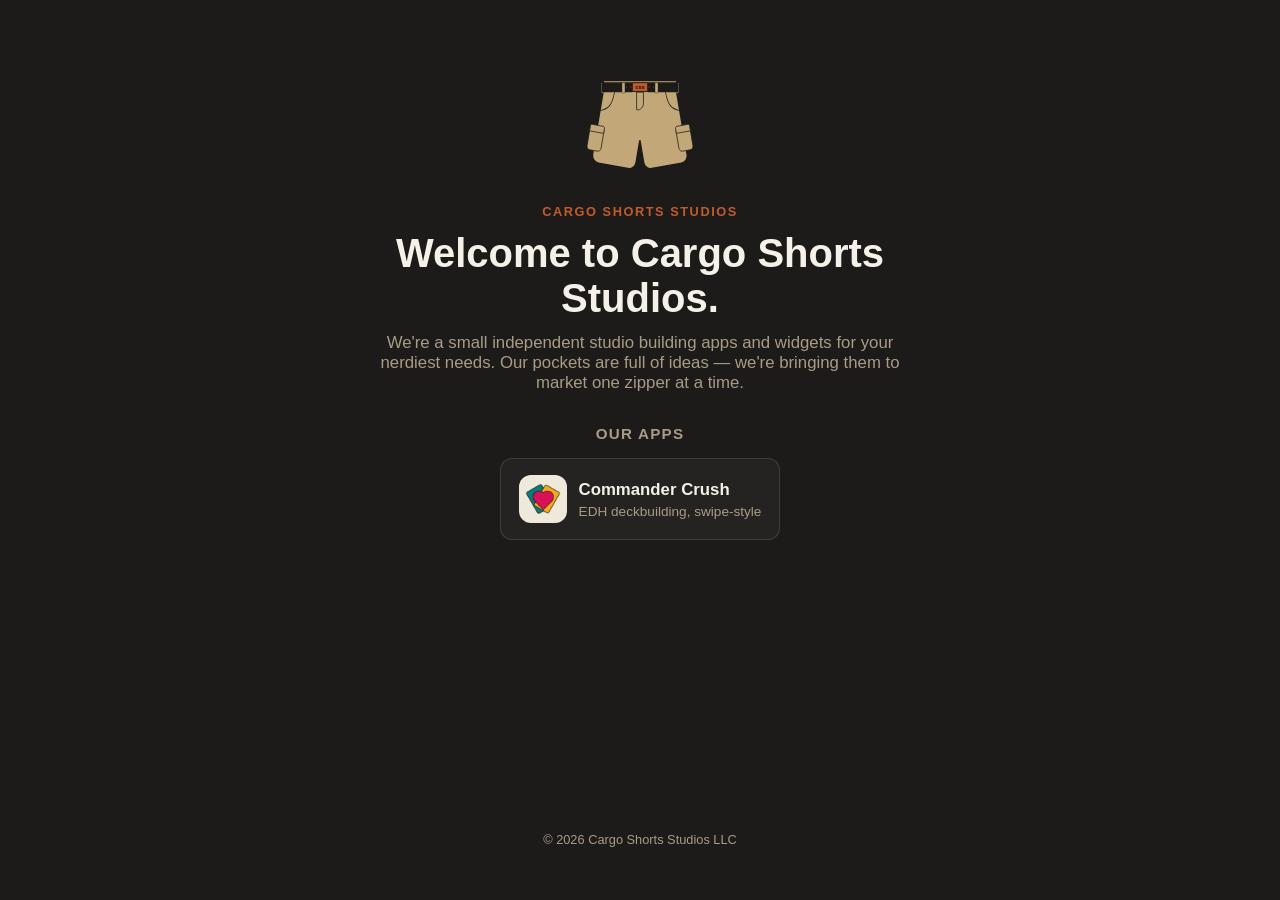
==== index.html @ be277df1 "Publish Commander Crush privacy policy and terms of service Replaces the "coming soon" placeholders " ====
<!DOCTYPE html>
<html lang="en">
<head>
  <meta charset="UTF-8" />
  <meta name="viewport" content="width=device-width, initial-scale=1.0" />
  <title>Cargo Shorts Studios</title>
  <meta name="description" content="Cargo Shorts Studios — a small independent studio building apps and widgets for your nerdiest needs." />
  <link rel="icon" href="assets/icon.svg" type="image/svg+xml" />
  <link rel="stylesheet" href="style.css" />
</head>
<body>
  <main class="wrap">
    <img class="logo" src="assets/logo.svg" alt="Cargo Shorts Studios logo" width="120" height="120" />
    <p class="eyebrow">Cargo Shorts Studios</p>
    <h1>Welcome to Cargo Shorts Studios.</h1>
    <p class="sub">We're a small independent studio building apps and widgets for your nerdiest needs. Our pockets are full of ideas — we're bringing them to market one zipper at a time.</p>

    <section class="apps">
      <h2 class="apps-heading">Our Apps</h2>
      <div class="apps-grid">
        <a class="app-card" href="commandercrush.html" tabindex="0">
          <img class="app-card__icon" src="assets/commander-crush-icon.png" alt="" width="48" height="48" />
          <span class="app-card__body">
            <span class="app-card__name">Commander Crush</span>
            <span class="app-card__tag">EDH deckbuilding, swipe-style</span>
          </span>
          <span class="app-card__tooltip">Hot singles in your commander deck? We can't promise that. But swipe right on your next favorite Commander and we'll call it a win.</span>
        </a>
      </div>
    </section>
  </main>
  <footer>
    <p>&copy; <span id="year"></span> Cargo Shorts Studios LLC</p>
  </footer>
  <script>
    document.getElementById('year').textContent = new Date().getFullYear();
  </script>
</body>
</html>
---- style.css ----
:root {
  color-scheme: light dark;
  --bg: #1c1b19;
  --fg: #f5f1e8;
  --muted: #a99c86;
  --accent: #c25b2c;
  --khaki: #c2a878;
}

* {
  box-sizing: border-box;
}

img {
  display: block;
  max-width: 100%;
}

html, body {
  min-height: 100%;
  margin: 0;
}

body {
  background: var(--bg);
  color: var(--fg);
  font-family: -apple-system, BlinkMacSystemFont, "Segoe UI", Roboto, Helvetica, Arial, sans-serif;
  min-height: 100vh;
  display: flex;
  flex-direction: column;
  align-items: center;
  text-align: center;
  padding: 64px 24px 24px;
}

.wrap {
  max-width: 560px;
}

.back-link {
  display: block;
  color: var(--muted);
  text-decoration: none;
  font-size: 0.85rem;
  margin-bottom: 24px;
}

.back-link:hover {
  color: var(--accent);
}

.logo {
  width: 120px;
  height: 120px;
  margin: 0 auto 20px;
}

.logo--rounded {
  border-radius: 26px;
}

.eyebrow {
  letter-spacing: 0.12em;
  text-transform: uppercase;
  font-size: 0.8rem;
  color: var(--accent);
  margin: 0 0 12px;
  font-weight: 600;
}

h1 {
  font-size: clamp(1.75rem, 4vw, 2.5rem);
  margin: 0 0 12px;
}

.sub {
  color: var(--muted);
  margin: 0 0 32px;
  font-size: 1.05rem;
}

.apps {
  margin-top: 8px;
}

.apps-heading {
  font-size: 0.95rem;
  text-transform: uppercase;
  letter-spacing: 0.08em;
  color: var(--muted);
  margin: 0 0 16px;
  font-weight: 600;
}

.apps-grid {
  display: flex;
  flex-wrap: wrap;
  justify-content: center;
  gap: 16px;
}

.app-card {
  position: relative;
  display: flex;
  align-items: center;
  gap: 12px;
  min-width: 220px;
  padding: 16px 18px;
  border: 1px solid rgba(255, 255, 255, 0.12);
  border-radius: 12px;
  background: rgba(255, 255, 255, 0.04);
  text-decoration: none;
  color: var(--fg);
  text-align: left;
  transition: border-color 0.15s ease, background 0.15s ease;
}

.app-card:hover,
.app-card:focus-visible {
  border-color: var(--accent);
  background: rgba(255, 255, 255, 0.07);
  outline: none;
}

.app-card__icon {
  width: 48px;
  height: 48px;
  border-radius: 12px;
  flex-shrink: 0;
}

.app-card__body {
  display: flex;
  flex-direction: column;
  gap: 4px;
}

.app-card__name {
  font-weight: 600;
  font-size: 1.05rem;
}

.app-card__tag {
  color: var(--muted);
  font-size: 0.85rem;
}

.app-card__tooltip {
  position: absolute;
  left: 0;
  right: 0;
  bottom: calc(100% + 10px);
  background: var(--bg);
  border: 1px solid var(--accent);
  border-radius: 10px;
  padding: 12px 14px;
  font-size: 0.85rem;
  line-height: 1.4;
  color: var(--fg);
  text-align: left;
  opacity: 0;
  visibility: hidden;
  transform: translateY(4px);
  transition: opacity 0.15s ease, transform 0.15s ease;
  z-index: 1;
  pointer-events: none;
}

.app-card:hover .app-card__tooltip,
.app-card:focus-visible .app-card__tooltip {
  opacity: 1;
  visibility: visible;
  transform: translateY(0);
}

.store-badges {
  display: flex;
  flex-wrap: wrap;
  justify-content: center;
  gap: 14px;
  margin-top: 8px;
}

.badge {
  display: flex;
  flex-direction: column;
  align-items: flex-start;
  gap: 2px;
  min-width: 170px;
  padding: 10px 16px;
  border: 1px solid rgba(255, 255, 255, 0.15);
  border-radius: 10px;
  color: var(--muted);
}

.badge--disabled {
  opacity: 0.55;
  cursor: not-allowed;
}

.badge__eyebrow {
  font-size: 0.7rem;
  text-transform: uppercase;
  letter-spacing: 0.06em;
}

.badge__name {
  font-size: 1rem;
  font-weight: 600;
  color: var(--fg);
}

.bar {
  width: 100%;
  height: 6px;
  background: rgba(255, 255, 255, 0.1);
  border-radius: 999px;
  overflow: hidden;
}

.bar span {
  display: block;
  width: 40%;
  height: 100%;
  background: var(--accent);
  border-radius: 999px;
  animation: slide 1.6s ease-in-out infinite;
}

@keyframes slide {
  0% { transform: translateX(-100%); }
  100% { transform: translateX(350%); }
}

footer {
  margin-top: auto;
  padding-top: 40px;
  padding-bottom: 16px;
  color: var(--muted);
  font-size: 0.8rem;
  display: flex;
  flex-direction: column;
  align-items: center;
  gap: 8px;
}

.footer-nav {
  display: flex;
  gap: 8px;
  align-items: center;
}

.footer-nav a {
  color: var(--muted);
  text-decoration: none;
}

.footer-nav a:hover {
  color: var(--accent);
}

a {
  color: var(--accent);
}

body.legal {
  align-items: center;
  padding-top: 48px;
}

body.legal .wrap {
  max-width: 720px;
  width: 100%;
}

body.legal .legal-header {
  text-align: center;
  margin-bottom: 40px;
}

.legal-meta {
  color: var(--muted);
  font-size: 0.9rem;
  margin: 0 0 32px;
}

.legal article {
  text-align: left;
  line-height: 1.6;
}

.legal article h2 {
  font-size: 1.35rem;
  margin: 40px 0 12px;
  border-top: 1px solid rgba(255, 255, 255, 0.12);
  padding-top: 32px;
}

.legal article h2:first-child {
  border-top: none;
  padding-top: 0;
  margin-top: 0;
}

.legal article h3 {
  font-size: 1.1rem;
  margin: 24px 0 10px;
  color: var(--khaki);
}

.legal article p {
  margin: 0 0 16px;
  color: var(--fg);
}

.legal article ul {
  margin: 0 0 16px;
  padding-left: 1.25em;
}

.legal article li {
  margin-bottom: 8px;
}

.legal article table {
  width: 100%;
  border-collapse: collapse;
  margin: 0 0 24px;
  font-size: 0.9rem;
}

.legal article th,
.legal article td {
  border: 1px solid rgba(255, 255, 255, 0.15);
  padding: 8px 10px;
  text-align: left;
  vertical-align: top;
}

.legal article th {
  background: rgba(255, 255, 255, 0.05);
}
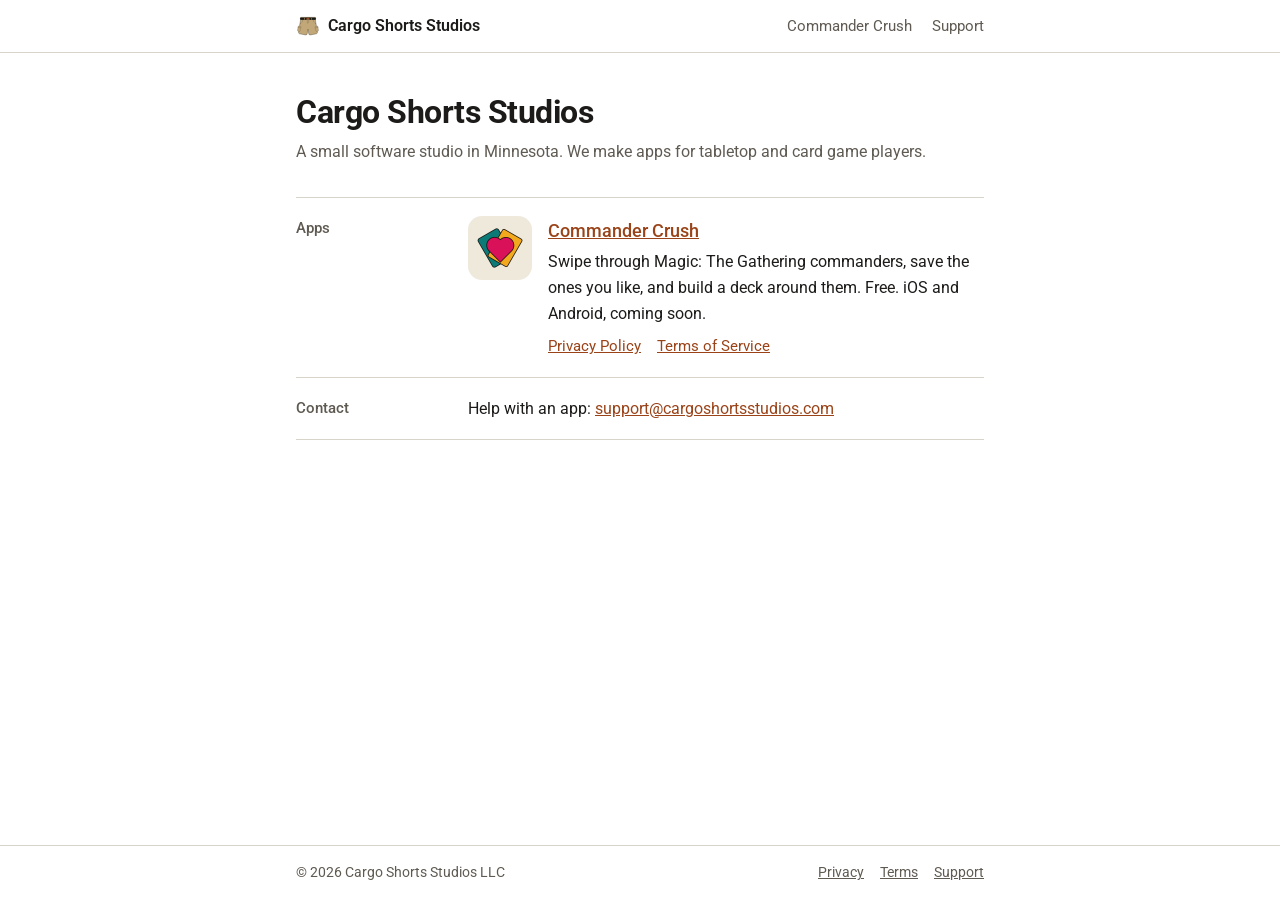
==== commit 9dfec935: "Redesign site as a plain, utilitarian layout Replace the centered hero/card look with a left-aligned" ====
--- a/index.html
+++ b/index.html
@@ -4,33 +4,60 @@
   <meta charset="UTF-8" />
   <meta name="viewport" content="width=device-width, initial-scale=1.0" />
   <title>Cargo Shorts Studios</title>
-  <meta name="description" content="Cargo Shorts Studios — a small independent studio building apps and widgets for your nerdiest needs." />
-  <link rel="icon" href="assets/icon.svg" type="image/svg+xml" />
-  <link rel="stylesheet" href="style.css" />
+  <meta name="description" content="Cargo Shorts Studios LLC makes small apps for tabletop and card game players." />
+  <link rel="icon" href="/assets/icon.svg" type="image/svg+xml" />
+  <link rel="preconnect" href="https://fonts.googleapis.com" />
+  <link rel="preconnect" href="https://fonts.gstatic.com" crossorigin />
+  <link rel="stylesheet" href="https://fonts.googleapis.com/css2?family=Roboto:ital,wght@0,400;0,500;0,700;1,400&display=swap" />
+  <link rel="stylesheet" href="/style.css" />
 </head>
 <body>
-  <main class="wrap">
-    <img class="logo" src="assets/logo.svg" alt="Cargo Shorts Studios logo" width="120" height="120" />
-    <p class="eyebrow">Cargo Shorts Studios</p>
-    <h1>Welcome to Cargo Shorts Studios.</h1>
-    <p class="sub">We're a small independent studio building apps and widgets for your nerdiest needs. Our pockets are full of ideas — we're bringing them to market one zipper at a time.</p>
+  <header class="site-header">
+    <div class="wrap">
+      <a class="site-name" href="/"><img src="/assets/logo.svg" alt="" width="24" height="24" />Cargo Shorts Studios</a>
+      <nav class="site-nav" aria-label="Primary">
+        <a href="/commandercrush.html">Commander Crush</a>
+        <a href="/support/">Support</a>
+      </nav>
+    </div>
+  </header>
+  <main>
+    <div class="wrap">
+      <h1>Cargo Shorts Studios</h1>
+      <p class="lede">A small software studio in Minnesota. We make apps for tabletop and card game players.</p>
 
-    <section class="apps">
-      <h2 class="apps-heading">Our Apps</h2>
-      <div class="apps-grid">
-        <a class="app-card" href="commandercrush.html" tabindex="0">
-          <img class="app-card__icon" src="assets/commander-crush-icon.png" alt="" width="48" height="48" />
-          <span class="app-card__body">
-            <span class="app-card__name">Commander Crush</span>
-            <span class="app-card__tag">EDH deckbuilding, swipe-style</span>
-          </span>
-          <span class="app-card__tooltip">Hot singles in your commander deck? We can't promise that. But swipe right on your next favorite Commander and we'll call it a win.</span>
-        </a>
-      </div>
-    </section>
+      <section class="sheet" aria-label="Studio">
+        <h2>Apps</h2>
+        <div>
+          <div class="app-row">
+            <img src="/assets/commander-crush-icon.png" alt="" width="64" height="64" />
+            <div>
+              <h3><a href="/commandercrush.html">Commander Crush</a></h3>
+              <p>Swipe through Magic: The Gathering commanders, save the ones you like, and build a deck around them. Free. iOS and Android, coming soon.</p>
+              <div class="links">
+                <a href="/commandercrush/privacypolicy/">Privacy Policy</a>
+                <a href="/commandercrush/tos/">Terms of Service</a>
+              </div>
+            </div>
+          </div>
+        </div>
+
+        <h2>Contact</h2>
+        <div>
+          <p>Help with an app: <a href="mailto:support@cargoshortsstudios.com">support@cargoshortsstudios.com</a></p>
+        </div>
+      </section>
+    </div>
   </main>
   <footer>
-    <p>&copy; <span id="year"></span> Cargo Shorts Studios LLC</p>
+    <div class="wrap">
+      <p>&copy; <span id="year"></span> Cargo Shorts Studios LLC</p>
+      <nav aria-label="Footer">
+        <a href="/commandercrush/privacypolicy/">Privacy</a>
+        <a href="/commandercrush/tos/">Terms</a>
+        <a href="/support/">Support</a>
+      </nav>
+    </div>
   </footer>
   <script>
     document.getElementById('year').textContent = new Date().getFullYear();
--- a/style.css
+++ b/style.css
@@ -1,14 +1,43 @@
 :root {
   color-scheme: light dark;
-  --bg: #1c1b19;
-  --fg: #f5f1e8;
-  --muted: #a99c86;
-  --accent: #c25b2c;
-  --khaki: #c2a878;
+  --bg: #ffffff;
+  --fg: #1c1b19;
+  --muted: #5f5a52;
+  --rule: #d9d4ca;
+  --link: #9a4318;
+  --code-bg: #f3f1ec;
+}
+
+@media (prefers-color-scheme: dark) {
+  :root {
+    --bg: #1c1b19;
+    --fg: #ece8df;
+    --muted: #a39b8c;
+    --rule: #3a3833;
+    --link: #e08a5c;
+    --code-bg: #262521;
+  }
 }
 
 * {
   box-sizing: border-box;
+}
+
+html, body {
+  margin: 0;
+}
+
+body {
+  background: var(--bg);
+  color: var(--fg);
+  font: 16px/1.6 "Roboto", -apple-system, BlinkMacSystemFont, "Segoe UI", sans-serif;
+  min-height: 100vh;
+  display: flex;
+  flex-direction: column;
+}
+
+a {
+  color: var(--link);
 }
 
 img {
@@ -16,301 +45,271 @@
   max-width: 100%;
 }
 
-html, body {
-  min-height: 100%;
-  margin: 0;
-}
-
-body {
-  background: var(--bg);
-  color: var(--fg);
-  font-family: -apple-system, BlinkMacSystemFont, "Segoe UI", Roboto, Helvetica, Arial, sans-serif;
-  min-height: 100vh;
-  display: flex;
-  flex-direction: column;
+.wrap {
+  width: 100%;
+  max-width: 720px;
+  margin: 0 auto;
+  padding: 0 16px;
+}
+
+/* Site header */
+
+.site-header {
+  border-bottom: 1px solid var(--rule);
+}
+
+.site-header .wrap {
+  display: flex;
   align-items: center;
-  text-align: center;
-  padding: 64px 24px 24px;
-}
-
-.wrap {
-  max-width: 560px;
-}
-
-.back-link {
-  display: block;
-  color: var(--muted);
-  text-decoration: none;
-  font-size: 0.85rem;
-  margin-bottom: 24px;
-}
-
-.back-link:hover {
-  color: var(--accent);
-}
-
-.logo {
-  width: 120px;
-  height: 120px;
-  margin: 0 auto 20px;
-}
-
-.logo--rounded {
-  border-radius: 26px;
-}
-
-.eyebrow {
-  letter-spacing: 0.12em;
-  text-transform: uppercase;
-  font-size: 0.8rem;
-  color: var(--accent);
-  margin: 0 0 12px;
-  font-weight: 600;
-}
-
-h1 {
-  font-size: clamp(1.75rem, 4vw, 2.5rem);
-  margin: 0 0 12px;
-}
-
-.sub {
-  color: var(--muted);
-  margin: 0 0 32px;
-  font-size: 1.05rem;
-}
-
-.apps {
-  margin-top: 8px;
-}
-
-.apps-heading {
-  font-size: 0.95rem;
-  text-transform: uppercase;
-  letter-spacing: 0.08em;
-  color: var(--muted);
-  margin: 0 0 16px;
-  font-weight: 600;
-}
-
-.apps-grid {
-  display: flex;
+  justify-content: space-between;
   flex-wrap: wrap;
-  justify-content: center;
-  gap: 16px;
-}
-
-.app-card {
-  position: relative;
-  display: flex;
-  align-items: center;
-  gap: 12px;
-  min-width: 220px;
-  padding: 16px 18px;
-  border: 1px solid rgba(255, 255, 255, 0.12);
-  border-radius: 12px;
-  background: rgba(255, 255, 255, 0.04);
-  text-decoration: none;
-  color: var(--fg);
-  text-align: left;
-  transition: border-color 0.15s ease, background 0.15s ease;
-}
-
-.app-card:hover,
-.app-card:focus-visible {
-  border-color: var(--accent);
-  background: rgba(255, 255, 255, 0.07);
-  outline: none;
-}
-
-.app-card__icon {
-  width: 48px;
-  height: 48px;
-  border-radius: 12px;
-  flex-shrink: 0;
-}
-
-.app-card__body {
-  display: flex;
-  flex-direction: column;
-  gap: 4px;
-}
-
-.app-card__name {
-  font-weight: 600;
-  font-size: 1.05rem;
-}
-
-.app-card__tag {
-  color: var(--muted);
-  font-size: 0.85rem;
-}
-
-.app-card__tooltip {
-  position: absolute;
-  left: 0;
-  right: 0;
-  bottom: calc(100% + 10px);
-  background: var(--bg);
-  border: 1px solid var(--accent);
-  border-radius: 10px;
-  padding: 12px 14px;
-  font-size: 0.85rem;
-  line-height: 1.4;
-  color: var(--fg);
-  text-align: left;
-  opacity: 0;
-  visibility: hidden;
-  transform: translateY(4px);
-  transition: opacity 0.15s ease, transform 0.15s ease;
-  z-index: 1;
-  pointer-events: none;
-}
-
-.app-card:hover .app-card__tooltip,
-.app-card:focus-visible .app-card__tooltip {
-  opacity: 1;
-  visibility: visible;
-  transform: translateY(0);
-}
-
-.store-badges {
-  display: flex;
-  flex-wrap: wrap;
-  justify-content: center;
-  gap: 14px;
-  margin-top: 8px;
-}
-
-.badge {
-  display: flex;
-  flex-direction: column;
-  align-items: flex-start;
-  gap: 2px;
-  min-width: 170px;
-  padding: 10px 16px;
-  border: 1px solid rgba(255, 255, 255, 0.15);
-  border-radius: 10px;
-  color: var(--muted);
-}
-
-.badge--disabled {
-  opacity: 0.55;
-  cursor: not-allowed;
-}
-
-.badge__eyebrow {
-  font-size: 0.7rem;
-  text-transform: uppercase;
-  letter-spacing: 0.06em;
-}
-
-.badge__name {
-  font-size: 1rem;
-  font-weight: 600;
-  color: var(--fg);
-}
-
-.bar {
-  width: 100%;
-  height: 6px;
-  background: rgba(255, 255, 255, 0.1);
-  border-radius: 999px;
-  overflow: hidden;
-}
-
-.bar span {
-  display: block;
-  width: 40%;
-  height: 100%;
-  background: var(--accent);
-  border-radius: 999px;
-  animation: slide 1.6s ease-in-out infinite;
-}
-
-@keyframes slide {
-  0% { transform: translateX(-100%); }
-  100% { transform: translateX(350%); }
-}
-
-footer {
-  margin-top: auto;
-  padding-top: 40px;
-  padding-bottom: 16px;
-  color: var(--muted);
-  font-size: 0.8rem;
-  display: flex;
-  flex-direction: column;
+  gap: 6px 16px;
+  min-height: 52px;
+  padding-top: 10px;
+  padding-bottom: 10px;
+}
+
+.site-name {
+  display: flex;
   align-items: center;
   gap: 8px;
-}
-
-.footer-nav {
-  display: flex;
-  gap: 8px;
-  align-items: center;
-}
-
-.footer-nav a {
-  color: var(--muted);
+  color: var(--fg);
+  font-weight: 600;
   text-decoration: none;
-}
-
-.footer-nav a:hover {
-  color: var(--accent);
-}
-
-a {
-  color: var(--accent);
-}
-
-body.legal {
-  align-items: center;
-  padding-top: 48px;
-}
-
-body.legal .wrap {
-  max-width: 720px;
-  width: 100%;
-}
-
-body.legal .legal-header {
-  text-align: center;
-  margin-bottom: 40px;
-}
-
-.legal-meta {
+  white-space: nowrap;
+}
+
+.site-name img {
+  width: 24px;
+  height: 24px;
+}
+
+.site-nav {
+  display: flex;
+  gap: 20px;
+  font-size: 0.95rem;
+}
+
+.site-nav a {
+  white-space: nowrap;
+  color: var(--muted);
+  text-decoration: none;
+}
+
+.site-nav a:hover,
+.site-nav a[aria-current="page"] {
+  color: var(--fg);
+}
+
+/* Content */
+
+main {
+  flex: 1;
+  padding: 40px 0 56px;
+}
+
+h1 {
+  font-size: 2rem;
+  font-weight: 700;
+  letter-spacing: -0.015em;
+  line-height: 1.2;
+  margin: 0 0 8px;
+}
+
+h2 {
+  font-size: 1.15rem;
+  margin: 40px 0 12px;
+}
+
+p {
+  margin: 0 0 16px;
+}
+
+.lede {
+  color: var(--muted);
+  margin-bottom: 32px;
+}
+
+.meta {
   color: var(--muted);
   font-size: 0.9rem;
   margin: 0 0 32px;
 }
 
+.fine-print {
+  color: var(--muted);
+  font-size: 0.85rem;
+  margin-top: 12px;
+}
+
+.breadcrumb {
+  font-size: 0.9rem;
+  color: var(--muted);
+  margin: 0 0 16px;
+}
+
+.title-row {
+  display: flex;
+  align-items: center;
+  gap: 14px;
+  margin-bottom: 8px;
+}
+
+.title-row img {
+  width: 56px;
+  height: 56px;
+  border-radius: 12px;
+}
+
+.title-row h1 {
+  margin: 0;
+}
+
+/* Sheet: narrow label column beside wide content */
+
+.sheet {
+  display: grid;
+  grid-template-columns: 172px 1fr;
+  border-top: 1px solid var(--rule);
+}
+
+.sheet > h2 {
+  font-size: 0.95rem;
+  font-weight: 500;
+  color: var(--muted);
+  margin: 0;
+  padding: 18px 32px 18px 0;
+}
+
+.sheet > div {
+  padding: 18px 0;
+  min-width: 0;
+}
+
+.sheet > h2,
+.sheet > div {
+  border-bottom: 1px solid var(--rule);
+}
+
+.sheet > div > :last-child {
+  margin-bottom: 0;
+}
+
+.app-row {
+  display: flex;
+  gap: 16px;
+  align-items: flex-start;
+}
+
+.app-row img {
+  width: 64px;
+  height: 64px;
+  border-radius: 14px;
+  flex-shrink: 0;
+}
+
+.app-row h3 {
+  font-size: 1.15rem;
+  font-weight: 500;
+  margin: 0 0 4px;
+}
+
+.app-row p {
+  margin: 0 0 8px;
+}
+
+.links {
+  display: flex;
+  flex-wrap: wrap;
+  gap: 4px 16px;
+  font-size: 0.95rem;
+}
+
+/* Tables and definition lists */
+
+table {
+  width: 100%;
+  border-collapse: collapse;
+  font-size: 0.95rem;
+  margin: 0 0 24px;
+}
+
+th,
+td {
+  text-align: left;
+  vertical-align: top;
+  padding: 8px 12px 8px 0;
+  border-bottom: 1px solid var(--rule);
+}
+
+th {
+  color: var(--muted);
+  font-weight: 500;
+  font-size: 0.85rem;
+}
+
+.facts {
+  display: grid;
+  grid-template-columns: max-content 1fr;
+  gap: 6px 24px;
+  margin: 0;
+}
+
+.facts dt {
+  color: var(--muted);
+}
+
+.facts dd {
+  margin: 0;
+}
+
+/* Footer */
+
+footer {
+  border-top: 1px solid var(--rule);
+  color: var(--muted);
+  font-size: 0.85rem;
+}
+
+footer .wrap {
+  display: flex;
+  flex-wrap: wrap;
+  justify-content: space-between;
+  gap: 8px 24px;
+  padding-top: 16px;
+  padding-bottom: 16px;
+}
+
+footer p {
+  margin: 0;
+}
+
+footer nav {
+  display: flex;
+  flex-wrap: wrap;
+  gap: 16px;
+}
+
+footer a {
+  color: var(--muted);
+}
+
+/* Legal documents (body copied from commander_crush/docs) */
+
 .legal article {
-  text-align: left;
-  line-height: 1.6;
+  line-height: 1.65;
 }
 
 .legal article h2 {
-  font-size: 1.35rem;
-  margin: 40px 0 12px;
-  border-top: 1px solid rgba(255, 255, 255, 0.12);
-  padding-top: 32px;
-}
-
-.legal article h2:first-child {
-  border-top: none;
-  padding-top: 0;
-  margin-top: 0;
+  font-size: 1.2rem;
+  margin: 36px 0 12px;
+  padding-top: 24px;
+  border-top: 1px solid var(--rule);
 }
 
 .legal article h3 {
-  font-size: 1.1rem;
-  margin: 24px 0 10px;
-  color: var(--khaki);
-}
-
-.legal article p {
-  margin: 0 0 16px;
-  color: var(--fg);
+  font-size: 1.02rem;
+  margin: 24px 0 8px;
 }
 
 .legal article ul {
@@ -319,24 +318,38 @@
 }
 
 .legal article li {
-  margin-bottom: 8px;
-}
-
-.legal article table {
-  width: 100%;
-  border-collapse: collapse;
-  margin: 0 0 24px;
-  font-size: 0.9rem;
+  margin-bottom: 6px;
 }
 
 .legal article th,
 .legal article td {
-  border: 1px solid rgba(255, 255, 255, 0.15);
+  border: 1px solid var(--rule);
   padding: 8px 10px;
-  text-align: left;
-  vertical-align: top;
 }
 
 .legal article th {
-  background: rgba(255, 255, 255, 0.05);
-}
+  background: var(--code-bg);
+  color: var(--fg);
+}
+
+@media (max-width: 600px) {
+  .sheet {
+    grid-template-columns: 1fr;
+  }
+
+  .sheet > h2 {
+    border-bottom: none;
+    padding-bottom: 0;
+  }
+}
+
+@media (max-width: 480px) {
+  .site-nav {
+    gap: 14px;
+  }
+
+  .legal article table {
+    display: block;
+    overflow-x: auto;
+  }
+}
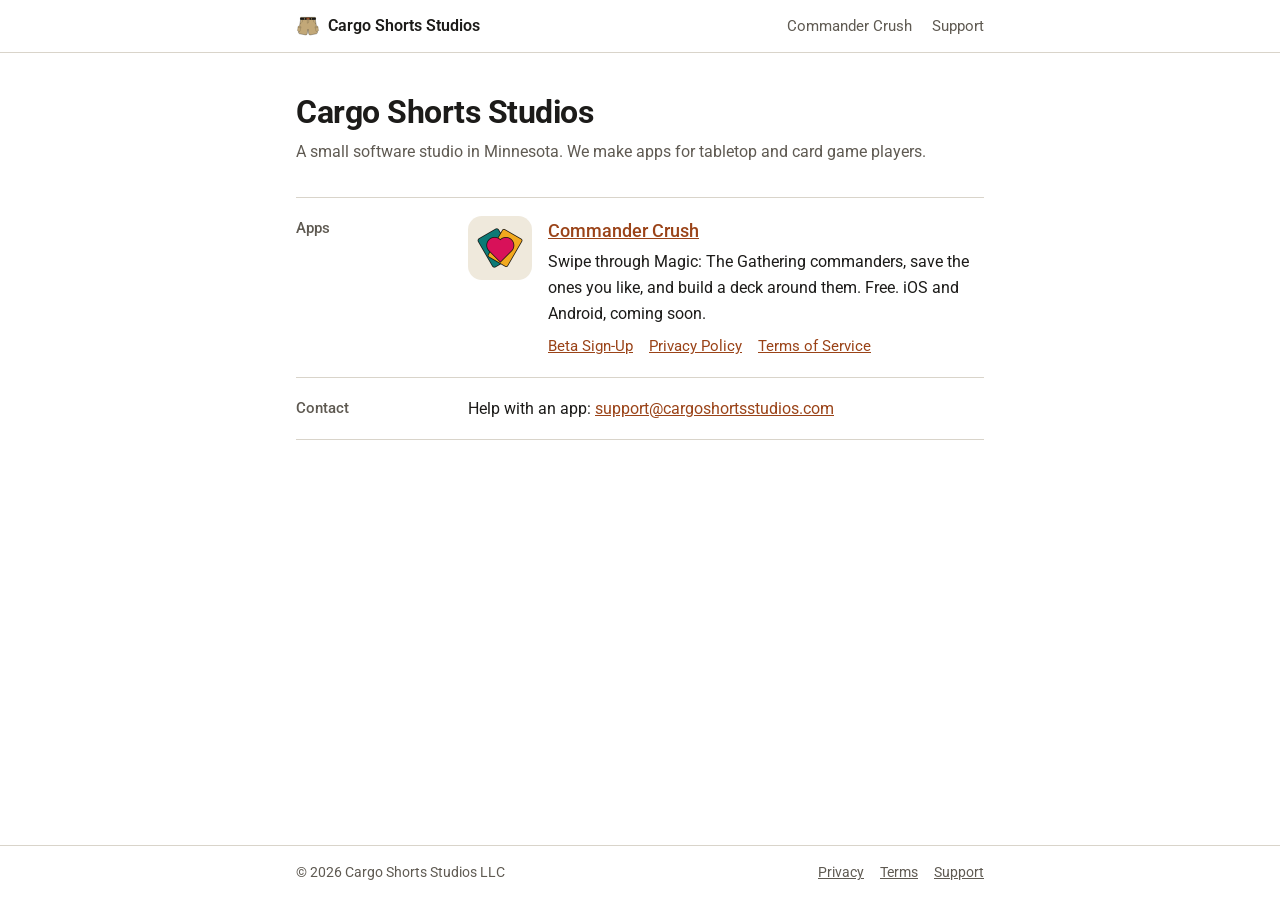
==== commit f89af19e: "Add Commander Crush beta sign-up link to homepage Links to the Google Form with the Source field pre" ====
--- a/index.html
+++ b/index.html
@@ -35,6 +35,7 @@
               <h3><a href="/commandercrush.html">Commander Crush</a></h3>
               <p>Swipe through Magic: The Gathering commanders, save the ones you like, and build a deck around them. Free. iOS and Android, coming soon.</p>
               <div class="links">
+                <a href="https://docs.google.com/forms/d/e/1FAIpQLSexxgOFBQkwgKRQvom17mhDpM24TEkXY5KsPe2hYN3AFT6wOg/viewform?usp=pp_url&amp;entry.1316117302=cargoshortsstudios.com">Beta Sign-Up</a>
                 <a href="/commandercrush/privacypolicy/">Privacy Policy</a>
                 <a href="/commandercrush/tos/">Terms of Service</a>
               </div>
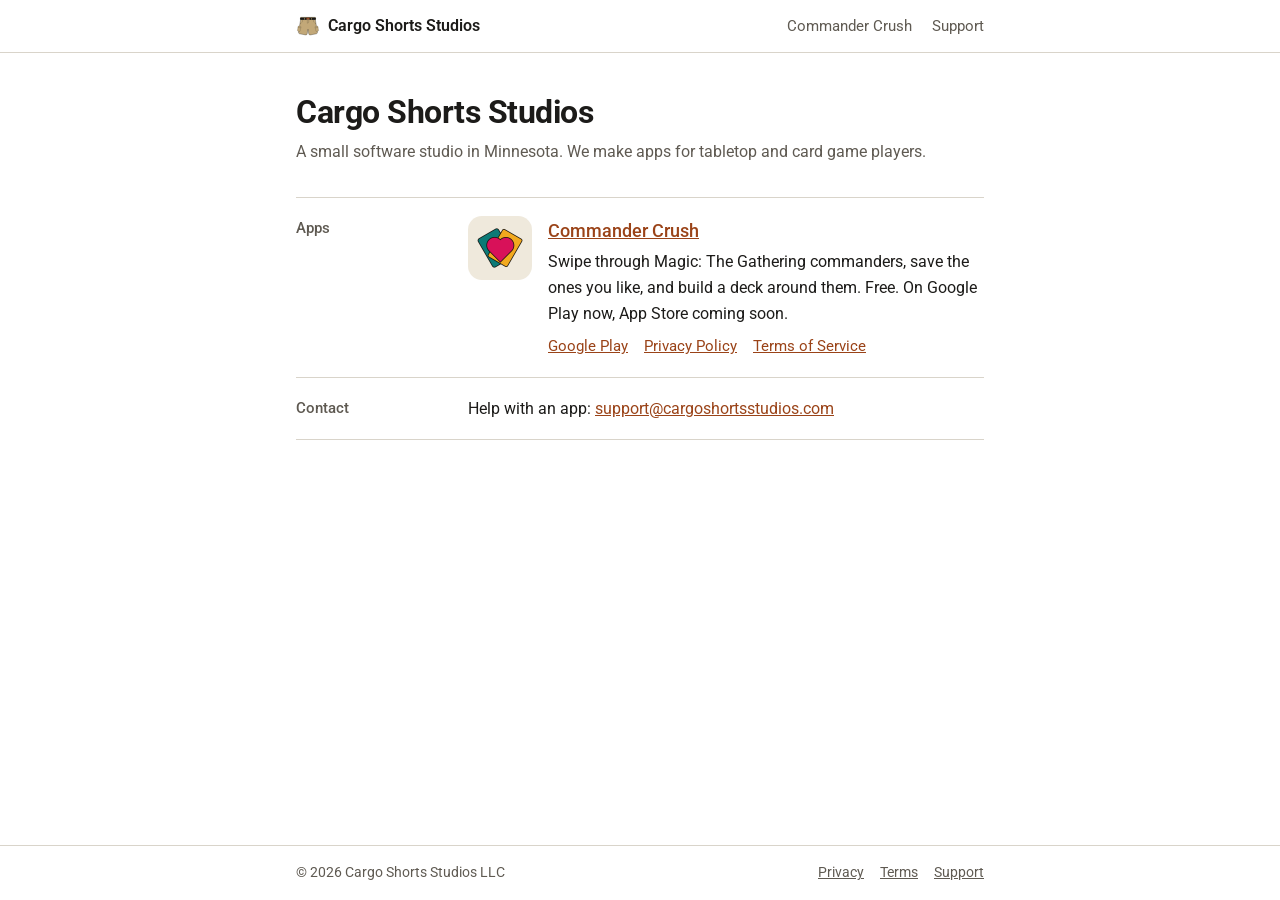
==== commit 60ff7206: "Replace beta sign-up with Google Play link; App Store coming soon Co-Authored-By: Claude Sonnet 5.5 " ====
--- a/index.html
+++ b/index.html
@@ -33,9 +33,9 @@
             <img src="/assets/commander-crush-icon.png" alt="" width="64" height="64" />
             <div>
               <h3><a href="/commandercrush.html">Commander Crush</a></h3>
-              <p>Swipe through Magic: The Gathering commanders, save the ones you like, and build a deck around them. Free. iOS and Android, coming soon.</p>
+              <p>Swipe through Magic: The Gathering commanders, save the ones you like, and build a deck around them. Free. On Google Play now, App Store coming soon.</p>
               <div class="links">
-                <a href="https://docs.google.com/forms/d/e/1FAIpQLSexxgOFBQkwgKRQvom17mhDpM24TEkXY5KsPe2hYN3AFT6wOg/viewform?usp=pp_url&amp;entry.1316117302=cargoshortsstudios.com">Beta Sign-Up</a>
+                <a href="https://play.google.com/store/apps/details?id=com.cargoshortsstudios.commandercrush">Google Play</a>
                 <a href="/commandercrush/privacypolicy/">Privacy Policy</a>
                 <a href="/commandercrush/tos/">Terms of Service</a>
               </div>
--- a/style.css
+++ b/style.css
@@ -225,6 +225,18 @@
   font-size: 0.95rem;
 }
 
+.shots {
+  display: flex;
+  flex-wrap: wrap;
+  gap: 12px;
+}
+
+.shots img {
+  width: 120px;
+  height: auto;
+  border-radius: 8px;
+}
+
 /* Tables and definition lists */
 
 table {
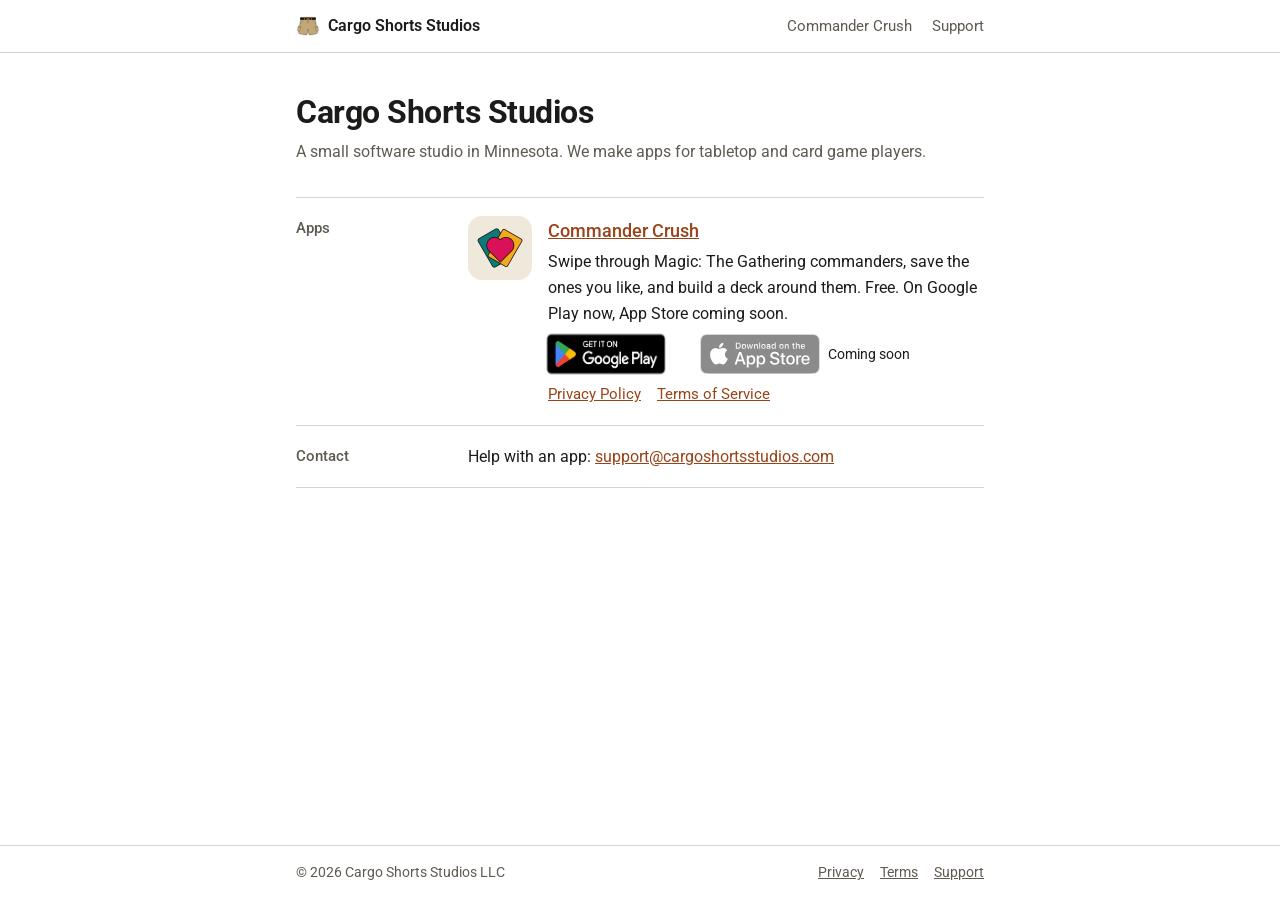
==== commit 867aac0b: "Use official Google Play and App Store badges The App Store badge is shown dimmed with a Coming soon" ====
--- a/index.html
+++ b/index.html
@@ -9,7 +9,7 @@
   <link rel="preconnect" href="https://fonts.googleapis.com" />
   <link rel="preconnect" href="https://fonts.gstatic.com" crossorigin />
   <link rel="stylesheet" href="https://fonts.googleapis.com/css2?family=Roboto:ital,wght@0,400;0,500;0,700;1,400&display=swap" />
-  <link rel="stylesheet" href="/style.css" />
+  <link rel="stylesheet" href="/style.css?v=3" />
 </head>
 <body>
   <header class="site-header">
@@ -34,8 +34,11 @@
             <div>
               <h3><a href="/commandercrush.html">Commander Crush</a></h3>
               <p>Swipe through Magic: The Gathering commanders, save the ones you like, and build a deck around them. Free. On Google Play now, App Store coming soon.</p>
+              <div class="store-badges">
+                <a href="https://play.google.com/store/apps/details?id=com.cargoshortsstudios.commandercrush"><img class="badge-play" src="/assets/google-play-badge.png" alt="Get it on Google Play" width="156" height="60" /></a>
+                <span class="badge-soon"><img src="/assets/app-store-badge.svg" alt="Download on the App Store" width="120" height="40" /><span>Coming soon</span></span>
+              </div>
               <div class="links">
-                <a href="https://play.google.com/store/apps/details?id=com.cargoshortsstudios.commandercrush">Google Play</a>
                 <a href="/commandercrush/privacypolicy/">Privacy Policy</a>
                 <a href="/commandercrush/tos/">Terms of Service</a>
               </div>
--- a/style.css
+++ b/style.css
@@ -365,3 +365,36 @@
     overflow-x: auto;
   }
 }
+
+.store-badges {
+  display: flex;
+  flex-wrap: wrap;
+  align-items: center;
+  gap: 8px 16px;
+  margin: 8px 0;
+}
+
+/* Google's PNG carries built-in clear space; trim it so both badges look the same height. */
+.store-badges .badge-play {
+  width: 156px;
+  height: 60px;
+  border-radius: 0;
+  display: block;
+  margin: -10px -10px -10px -10px;
+}
+
+.badge-soon {
+  display: inline-flex;
+  align-items: center;
+  gap: 8px;
+  font-size: 0.9rem;
+}
+
+.store-badges .badge-soon img {
+  width: 120px;
+  height: 40px;
+  border-radius: 0;
+  display: block;
+  opacity: 0.45;
+  filter: grayscale(1);
+}
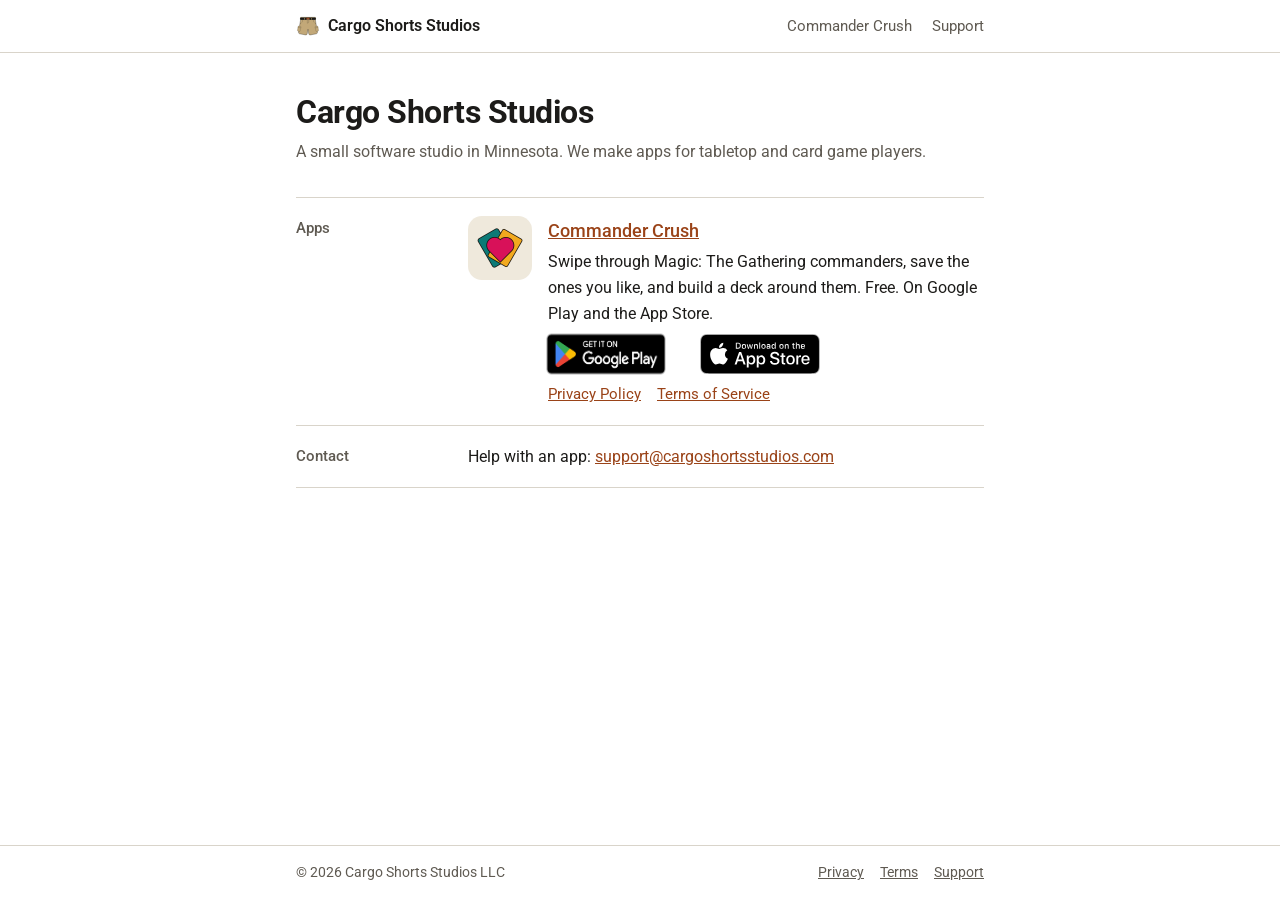
==== commit 75f29ceb: "Link App Store badge to live Commander Crush listing Replace the greyed-out 'Coming soon' App Store " ====
--- a/index.html
+++ b/index.html
@@ -33,10 +33,10 @@
             <img src="/assets/commander-crush-icon.png" alt="" width="64" height="64" />
             <div>
               <h3><a href="/commandercrush.html">Commander Crush</a></h3>
-              <p>Swipe through Magic: The Gathering commanders, save the ones you like, and build a deck around them. Free. On Google Play now, App Store coming soon.</p>
+              <p>Swipe through Magic: The Gathering commanders, save the ones you like, and build a deck around them. Free. On Google Play and the App Store.</p>
               <div class="store-badges">
                 <a href="https://play.google.com/store/apps/details?id=com.cargoshortsstudios.commandercrush"><img class="badge-play" src="/assets/google-play-badge.png" alt="Get it on Google Play" width="156" height="60" /></a>
-                <span class="badge-soon"><img src="/assets/app-store-badge.svg" alt="Download on the App Store" width="120" height="40" /><span>Coming soon</span></span>
+                <a href="https://apps.apple.com/us/app/commander-crush/id6812471605"><img class="badge-appstore" src="/assets/app-store-badge.svg" alt="Download on the App Store" width="120" height="40" /></a>
               </div>
               <div class="links">
                 <a href="/commandercrush/privacypolicy/">Privacy Policy</a>
--- a/style.css
+++ b/style.css
@@ -383,18 +383,9 @@
   margin: -10px -10px -10px -10px;
 }
 
-.badge-soon {
-  display: inline-flex;
-  align-items: center;
-  gap: 8px;
-  font-size: 0.9rem;
-}
-
-.store-badges .badge-soon img {
+.store-badges .badge-appstore {
   width: 120px;
   height: 40px;
   border-radius: 0;
   display: block;
-  opacity: 0.45;
-  filter: grayscale(1);
-}
+}
